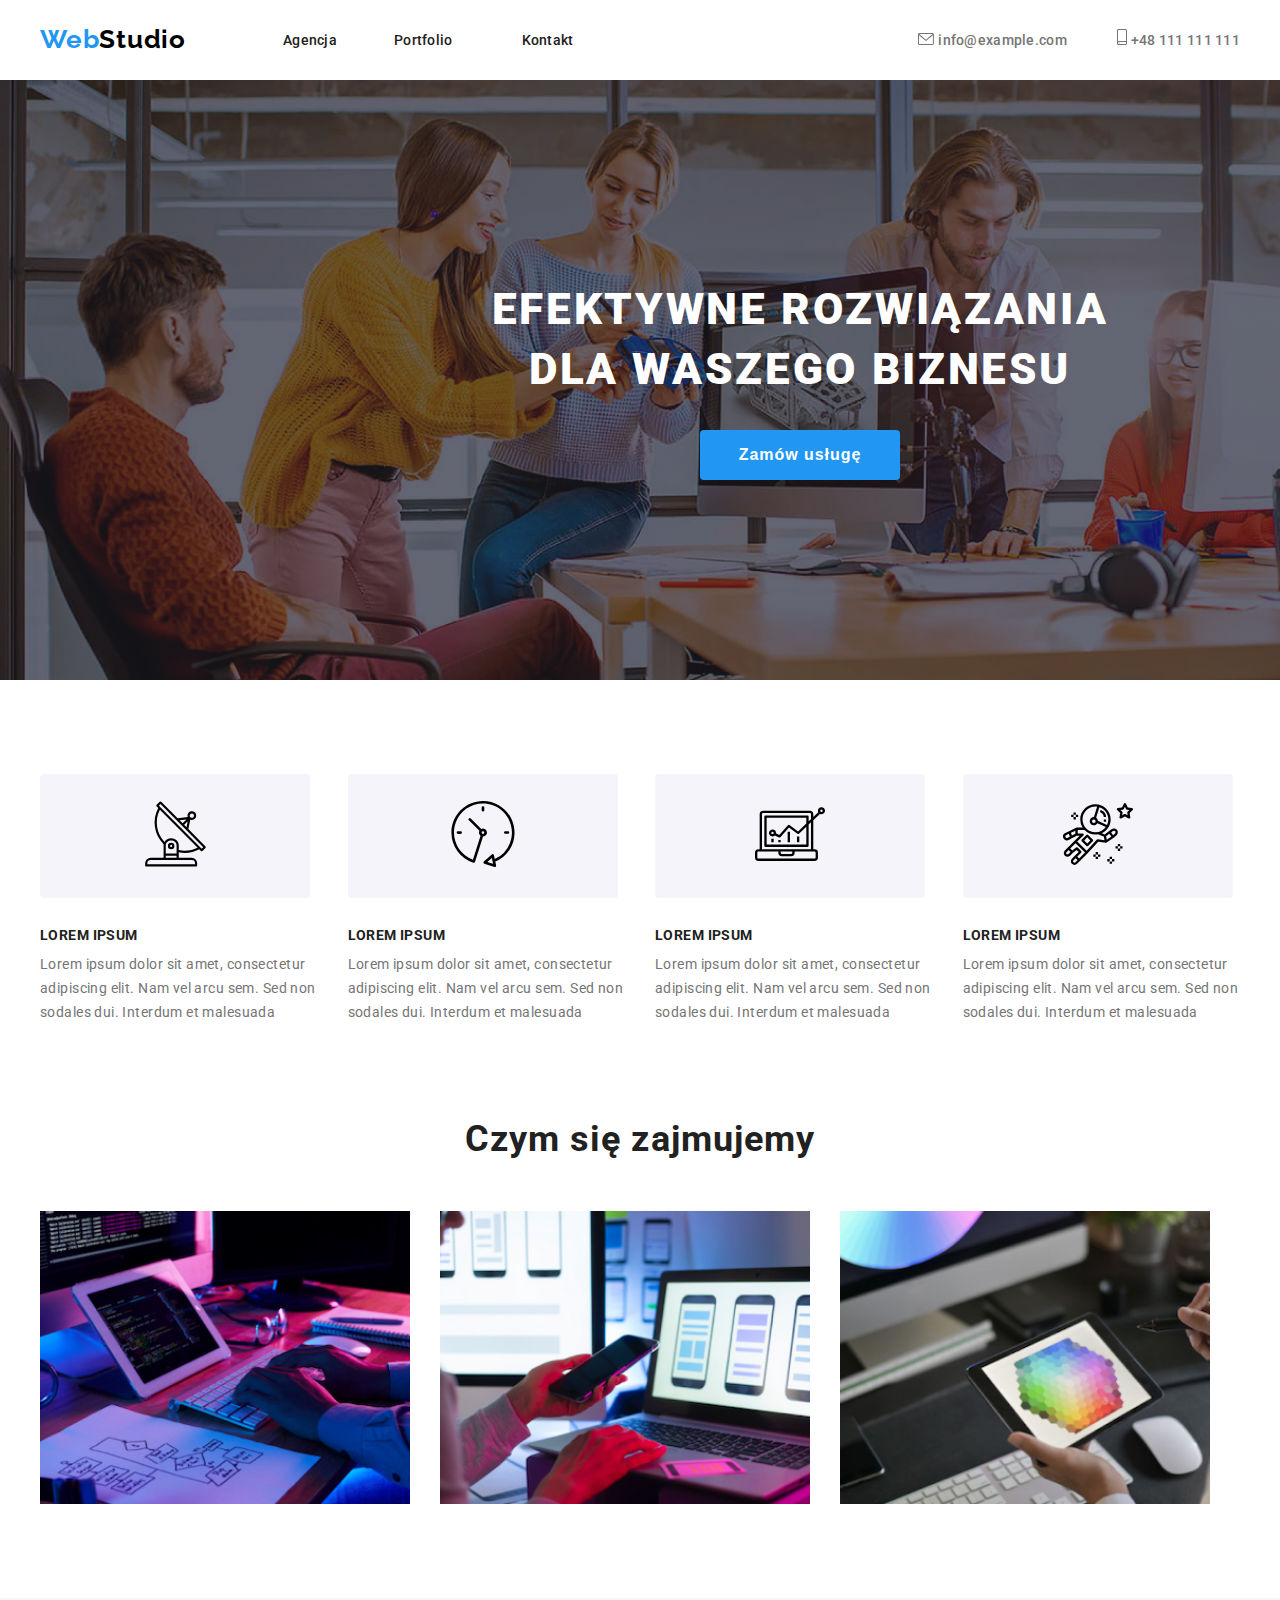
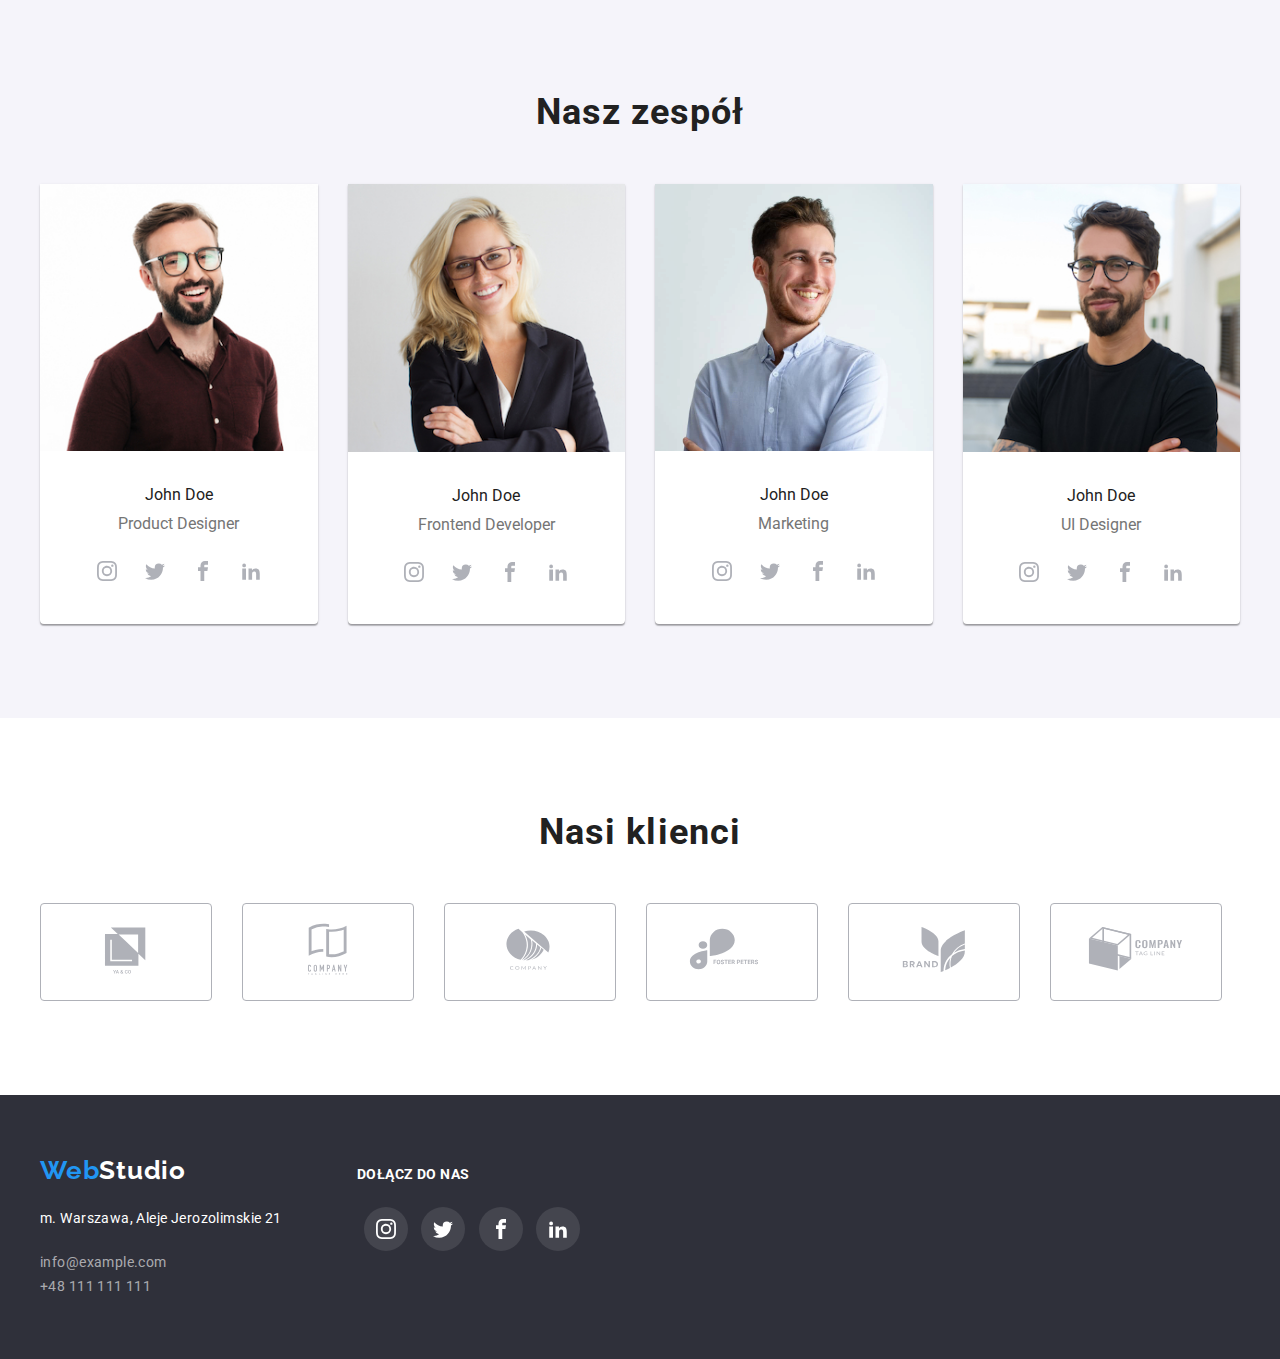
==== index.html @ 1ad015b8 "clone" ====
<!DOCTYPE html>
<html lang="pl">
  <head>
    <meta charset="UTF-8" />
    <meta http-equiv="X-UA-Compatible" content="IE=edge" />
    <meta name="viewport" content="width=device-width, initial-scale=1.0" />
    <title>WebStudio</title>
    <link
      rel="stylesheet"
      href="https://cdnjs.cloudflare.com/ajax/libs/modern-normalize/1.1.0/modern-normalize.min.css"
      integrity="sha512-wpPYUAdjBVSE4KJnH1VR1HeZfpl1ub8YT/NKx4PuQ5NmX2tKuGu6U/JRp5y+Y8XG2tV+wKQpNHVUX03MfMFn9Q=="
      crossorigin="anonymous"
      referrerpolicy="no-referrer"
    />
    <link href="css/styles.css" rel="stylesheet " />
    <link rel="preconnect" href="https://fonts.googleapis.com" />
    <link rel="preconnect" href="https://fonts.gstatic.com" crossorigin />
    <link
      href="https://fonts.googleapis.com/css2?family=Raleway:wght@700&display=swap&family=Roboto:wght@500&display=swap"
      rel="stylesheet"
    />
  </head>
  <body>
    <header class="nav-block nav-style container">
      <nav class="navbar">
        <ul class="ulist">
          <li class="logo">
            <a href="#" class="nav-link">Web<span class="logo-color">Studio</span></a>
          </li>
          <li><a href="#" class="nav-link hover">Agencja</a></li>
          <li class="padding-portfolio">
            <a href="portfolio.html" class="nav-link hover">Portfolio</a>
          </li>
          <li><a href="#" class="nav-link hover">Kontakt</a></li>
        </ul>
      </nav>
      <ul class="ulist">
        <li>
          <div class="nav-icon">
            <svg width="16" height="12">
              <use href="images/icons.svg#icon-envelope"></use>
            </svg>
            <a class="icon" href="mailto:info@example.com"
              >info@example.com</a
            >
          </div>
        </li class="list">
        <li class="padding-tel">
          <div class="nav-icon">
            <svg width="10px" height="16px">
              <use href="images/icons.svg#icon-smartphone"></use>
            </svg>
            <a class="icon" href="tel:+48111111111">+48 111 111 111</a>
          </div>
        </li>
      </ul>
    </header>
    <main>
      <div class="background-position">
        <section class="head-section-style section">
          <h1 class="head-section">EFEKTYWNE ROZWIĄZANIA<br />DLA WASZEGO BIZNESU</h1>
          <button class="button-style">Zamów usługę</button>
        </section>
      </div>
      <section class="info-section-style section">
        <ul class="container">
          <li class="list">
            <div class="info-icon-background">
              <svg width="65" height="70">
                <use href="images/icons.svg#icon-antenna-1"></use>
              </svg>
            </div>
            <h3 class="header-3">LOREM IPSUM</h3>
            <p class="paragraph">
              Lorem ipsum dolor sit amet, consectetur adipiscing elit. Nam vel arcu sem. Sed non sodales dui. Interdum et malesuada
            </p>
          </li>
          <li class="list">
            <div class="info-icon-background">
              <svg width="66" height="70">
                <use href="images/icons.svg#icon-clock-1"></use>
              </svg>
            </div>
            <h3 class="header-3">LOREM IPSUM</h3>
            <p class="paragraph">
              Lorem ipsum dolor sit amet, consectetur adipiscing elit. Nam vel arcu sem. Sed non sodales dui. Interdum et malesuada
            </p>
          </li>
          <li class="list">
            <div class="info-icon-background">
              <svg width="70" height="70">
                <use href="images/icons.svg#icon-diagram-1"></use>
              </svg>
            </div>
            <h3 class="header-3">LOREM IPSUM</h3>
            <p class="paragraph">
              Lorem ipsum dolor sit amet, consectetur adipiscing elit. Nam vel arcu sem. Sed non sodales dui. Interdum et malesuada
            </p>
          </li>
          <li class="list">
            <div class="info-icon-background">
              <svg width="70" height="70">
                <use href="images/icons.svg#icon-astronaut-1"></use>
              </svg>
            </div>
            <h3 class="header-3">LOREM IPSUM</h3>
            <p class="paragraph">
              Lorem ipsum dolor sit amet, consectetur adipiscing elit. Nam vel arcu sem. Sed non sodales dui. Interdum et malesuada
            </p>
          </li>
        </ul>
      </section>
      <section class="about-us-style section">
        <h2 class="header-2">Czym się zajmujemy</h2>
        <div class="container">
          <img src="images/services/keyboard.jpg" alt="working place1" width="370" />
          <img src="images/services/smartphone.jpg" alt="working place2" width="370" />
          <img src="images/services/tablet.jpg" alt="working place3" width="370" />
        </div>
      </section>
      <section class="section-background img-size section">
        <h2 class="header-2">Nasz zespół</h2>
        <div class="container">
          <figure class="white-box">
            <img src="images/team/product-designer.jpg" alt="John Doe" class="image"/>
            <figcaption class="font-style-figacaption">
              John Doe
              <div class="font-style-position">Product Designer</div>
              <div class="app-icons">
                <svg width="20" height="20">
                  <use href="images/icons.svg#icon-instagram"></use>
                </svg>
              </div>
              <div class="app-icons">
                <svg width="20" height="20">
                  <use href="images/icons.svg#icon-twitter"></use>
                </svg>
              </div>
              <div class="app-icons">
                <svg width="20" height="20">
                  <use href="images/icons.svg#icon-facebook"></use>
                </svg>
              </div>
              <div class="app-icons">
                <svg width="20" height="20">
                  <use href="images/icons.svg#icon-linkedin2"></use>
                </svg>
              </div>
            </figcaption>
          </figure>
          <figure class="white-box">
            <img src="images/team/frontend-devop.jpg" alt="John Doe" class="image" />
            <figcaption class="font-style-figacaption">
              John Doe
              <div class="font-style-position">Frontend Developer</div>
              <div class="app-icons">
                <svg width="20" height="20">
                  <use href="images/icons.svg#icon-instagram"></use>
                </svg>
              </div>
              <div class="app-icons">
                <svg width="20" height="20">
                  <use href="images/icons.svg#icon-twitter"></use>
                </svg>
              </div>
              <div class="app-icons">
                <svg width="20" height="20">
                  <use href="images/icons.svg#icon-facebook"></use>
                </svg>
              </div>
              <div class="app-icons">
                <svg width="20" height="20">
                  <use href="images/icons.svg#icon-linkedin2"></use>
                </svg>
              </div>
            </figcaption>
          </figure>
          <figure class="white-box">
            <img src="images/team/marketing-expert.jpg" alt="John Doe" class="image" />
            <figcaption class="font-style-figacaption">
              John Doe
              <div class="font-style-position">Marketing</div>
              <div class="app-icons">
                <svg width="20" height="20">
                  <use href="images/icons.svg#icon-instagram"></use>
                </svg>
              </div>
              <div class="app-icons">
                <svg width="20" height="20">
                  <use href="images/icons.svg#icon-twitter"></use>
                </svg>
              </div>
              <div class="app-icons">
                <svg width="20" height="20">
                  <use href="images/icons.svg#icon-facebook"></use>
                </svg>
              </div>
              <div class="app-icons">
                <svg width="20" height="20">
                  <use href="images/icons.svg#icon-linkedin2"></use>
                </svg>
              </div>
            </figcaption>
          </figure>
          <figure class="white-box">
            <img src="images/team/ui-designer.jpg" alt="John Doe" class="image"/>
            <figcaption class="font-style-figacaption">
              John Doe
              <div class="font-style-position">UI Designer</div>
              <div class="app-icons">
                <svg width="20" height="20">
                  <use href="images/icons.svg#icon-instagram"></use>
                </svg>
              </div>
              <div class="app-icons">
                <svg width="20" height="20">
                  <use href="images/icons.svg#icon-twitter"></use>
                </svg>
              </div>
              <div class="app-icons">
                <svg width="20" height="20">
                  <use href="images/icons.svg#icon-facebook"></use>
                </svg>
              </div>
              <div class="app-icons">
                <svg width="20" height="20">
                  <use href="images/icons.svg#icon-linkedin2"></use>
                </svg>
              </div>
            </figcaption>
          </figure>
        </div>
      </section>
      <section class="section">
        <h2 class="header-2">Nasi klienci</h2>
          <div class="container">
            <ul class="container">
              <li>
          <div class="company-icons">
            <svg width="106" height="60">
              <use href="images/icons.svg#icon-logo"></use>
            </svg>
          </div>
        </li>
        <li>
          <div class="company-icons">
            <svg width="106" height="60">
              <use href="images/icons.svg#icon-logo-2"></use>
            </svg>
          </div>
        </li>
        <li>
          <div class="company-icons">
            <svg width="106" height="60">
              <use href="images/icons.svg#icon-logo-3"></use>
            </svg>
          </div>
        </li>
        <li>
          <div class="company-icons">
            <svg width="106" height="60">
              <use href="images/icons.svg#icon-logo-4"></use>
            </svg>
          </div>
        </li>
          <div class="company-icons">
            <svg width="106" height="60">
              <use href="images/icons.svg#icon-logo-5"></use>
            </svg>
          </div>
          <li>
          <div class="company-icons">
            <svg width="106" height="60">
              <use href="images/icons.svg#icon-logo-6"></use>
            </svg>
          </div>
        </li>
        </div>
      </ul>
      </section>
    </main>
    <footer class="footer-background footer-style">
      <div class="container-footer">
        <ul class="find-us-placement">
          <li class="logo footer-list">
            <a href="#">Web<span class="footer-logo-color">Studio</span></a>
          </li>
          <li class="footer-style footer-list"><p class="find-us-style">Dołącz do nas</p></li>
        </ul>
        <address class="address-padding">
          <ul class="address-style">
            <div class="find-us-icons">
              <li class="footer-list">m. Warszawa, Aleje Jerozolimskie 21</li>
              <li class="find-us-icons-placment footer-list">
                <div class="find-us-app-icons">
                  <svg width="20" height="20">
                    <use href="images/icons.svg#icon-instagram"></use>
                  </svg>
                </div>
                <div class="find-us-app-icons">
                  <svg width="20" height="20">
                    <use href="images/icons.svg#icon-twitter"></use>
                  </svg>
                </div>
                <div class="find-us-app-icons">
                  <svg width="20" height="20">
                    <use href="images/icons.svg#icon-facebook"></use>
                  </svg>
                </div>
                <div class="find-us-app-icons">
                  <svg width="20" height="20">
                    <use href="images/icons.svg#icon-linkedin2"></use>
                  </svg>
                </div>
              </li>
            </div>
            <li class="footer-list">
              <a href="mailto:info@example.com" class="hover"
                >info@example.com</a
              >
            </li>
            <li class="footer-list">
              <a href="tel:+48111111111" class="hover">+48 111 111 111</a>
            </li>
          </ul>
        </address>
      </div>
    </footer>
  </body>
</html>
---- css/styles.css ----
body {
  font-family: "Roboto", "sans-serif";
  color: #212121;
}

* {
  margin: 0;
  padding: 0;
}

a {
  color: inherit;
  text-decoration: none;
}

ul, ol {
  list-style: none;
}

.section {
  padding-top: 94px;
  padding-bottom: 94px;
}

.ulist {
  margin-block-start: 0em;
  margin-block-end: 0em;
  margin-inline-start: 0px;
  margin-inline-end: 0px;
  padding-inline-start: 0px;
}

.header-3 {
  margin: 0;
}

.paragraph {
  margin: 0;
}

:root {
  --main-color: #2196f3;
  --second-font-color: rgba(117, 117, 117, 1);
  --background-color: rgba(47, 48, 58, 1);
}

.container {
  width: 1200px;
  display: flex;
  flex-direction: row;
  margin: auto;
  gap: 30px;
}

.container-footer {
  width: 1200px;
  margin: auto;
}

.container-portfolio {
  width: 1200px;
  display: flex;
  flex-direction: row;
  justify-content: center;
  margin: auto;
  gap: 8px;
}

.nav-style a {
  font-weight: 500;
  font-size: 14px;
  line-height: 1.14;
  letter-spacing: 0.02em;
  color: inherit;
  text-decoration: none;
}

.nav-block .navbar {
  display: inline;
}

.nav-block .ulist {
  display: flex;
  align-items: center;
}

.nav-block li {
  display: inline;
}

.nav-style {
  justify-content: space-between;
  padding-top: 24px;
  padding-bottom: 25px;
}

.line hr {
  border: 1px solid #ececec;
  margin: 0;
}

.hover:hover {
  color: var(--main-color);
}

.hover:focus {
  color: var(--main-color);
}

.button-hover:hover {
  background-color: var(--main-color);
  color: white;
  box-shadow: 0px 3px 1px rgba(0, 0, 0, 0.1), 0px 1px 2px rgba(0, 0, 0, 0.08),
    0px 2px 2px rgba(0, 0, 0, 0.12);
  border-radius: 4px;
}

.button-hover:focus {
  background-color: var(--main-color);
  color: white;
  box-shadow: 0px 3px 1px rgba(0, 0, 0, 0.1), 0px 1px 2px rgba(0, 0, 0, 0.08),
    0px 2px 2px rgba(0, 0, 0, 0.12);
  border-radius: 4px;
}

.logo a {
  font-family: "Raleway";
  font-weight: 700;
  font-size: 26px;
  line-height: 1.19;
  letter-spacing: 0.03em;
  color: var(--main-color);
  padding-right: 97px;
}

.logo-color {
  color: black;
}

.footer-logo-color {
  color: #fff;
}

.font-color {
  color: var(--second-font-color);
}

.head-section-style {
  width: 1600px;
  background-image: linear-gradient(
      to bottom,
      rgba(47, 48, 58, 0.4),
      rgba(47, 48, 58, 0.4)
    ),
    url(../images/background-2.jpg);
  background-size: cover;
  text-align: center;
}

.background-position {
  display: block;
  text-align: -webkit-center;
}

.head-section-style .head-section {
  font-weight: 900;
  font-size: 44px;
  line-height: 1.36;
  text-align: center;
  letter-spacing: 0.06em;
  text-transform: uppercase;
  color: #ffffff;
  margin: 0;
  padding-top: 106px;
  padding-bottom: 30px;
}

.button-style {
  color: white;
  font-weight: 700;
  width: 200px;
  background-color: var(--main-color);
  text-align: center;
  font-size: 16px;
  line-height: 1.87;
  border: var(--main-color);
  border-radius: 4px;
  cursor: pointer;
  letter-spacing: 0.06em;
  padding-top: 10px;
  padding-bottom: 10px;
  margin-bottom: 106px;
}

.info-section-style .container {
  list-style: none;
}

.info-section-style .header-3 {
  font-size: 14px;
  line-height: 1.14;
  letter-spacing: 0.03em;
  text-transform: uppercase;
}

.info-section-style .paragraph {
  font-size: 14px;
  line-height: 1.7;
  letter-spacing: 0.03em;
  color: #757575;
  padding-top: 10px;
}

.about-us-style .header-2 {
  font-weight: 700;
  font-size: 36px;
  line-height: 1.16;
  text-align: center;
  letter-spacing: 0.03em;
}

.padding-portfolio {
  padding-left: 57px;
  padding-right: 69px;
}

.padding-tel {
  padding-left: 50px;
}

.about-us-style {
  padding-top: 0px;
}

.header-2 {
  font-weight: 700;
  font-size: 36px;
  line-height: 1.16;
  text-align: center;
  letter-spacing: 0.03em;
  margin: auto;
  padding-bottom: 50px;
}

.section-background {
  background: #f5f4fa;
}

.white-box {
  background-color: #fff;
  width: 100%;
  box-shadow: 0px 1px 3px rgba(0, 0, 0, 0.12), 0px 1px 1px rgba(0, 0, 0, 0.14),
    0px 2px 1px rgba(0, 0, 0, 0.2);
  border-radius: 0px 0px 4px 4px;
  margin: 0px;
  padding-bottom: 30px;
}

.img-size figure img {
  width: 100%;
}

.font-style-figacaption {
  padding-top: 30px;
  text-align: center;
}

.font-style-position {
  color: var(--second-font-color);
  padding-top: 10px;
  padding-bottom: 16px;
}

.footer-background {
  background-color: var(--background-color);
  font-size: 14px;
  line-height: 1.71;
  letter-spacing: 0.03em;
  color: #ffffff;
  padding-top: 60px;
  padding-bottom: 60px;
}

.footer-style a {
  text-decoration: none;
}

.address-style a {
  font-size: 14px;
  line-height: 1.71;
  letter-spacing: 0.03em;
  color: rgba(255, 255, 255, 0.6);
}

.footer-style .footer-list {
  text-decoration: none;
  list-style-type: none;
  font-style: normal;
  list-style: none;
}

.buttons-style .bt {
  padding-top: 6px;
  padding-bottom: 6px;
  background: #f5f4fa;
  border-radius: 4px;
  border-color: #f5f4fa;
  font-weight: 500;
  font-size: 16px;
  line-height: 1.625;
  text-align: center;
  letter-spacing: 0.03em;
  border: none;
  cursor: pointer;
  font-family: "Roboto";
}

.bt:hover {
  color: #FFFFFF;
  background-color: #2196F3;
}

.buttons-style {
  list-style: none;
  gap: 8px;
  justify-content: center;
}

.button-padding {
  padding-left: 22px;
  padding-right: 22px;
}

.img-wrap {
  flex-wrap: wrap;
  list-style: none;
}

.img-wrap .wrap-list {
  width: 370px;
}

.figcaption-padding .division {
  padding-top: 13px;
  color: var(--second-font-color);
}

.figcaption-padding {
  padding-left: 24px;
  padding-top: 20px;
}

.padding-prop {
  padding-bottom: 0px;
}

.padding-settings {
  padding-top: 50px;
}

.box-border {
  padding: 20px;
  border-left: 1px solid #ececec;
  border-right: 1px solid #ececec;
  border-bottom: 1px solid #ececec;
}

.no-gap {
  display: block;
}

.img-box {
  max-width: 370px;
  margin-left: auto;
  margin-right: auto;
}

.img-box:hover {
  box-shadow: 0px 1px 3px rgba(0, 0, 0, 0.12), 0px 1px 1px rgba(0, 0, 0, 0.14),
    0px 2px 1px rgba(0, 0, 0, 0.2);
  border-radius: 0px 0px 4px 4px;
}

.img-box:focus {
  box-shadow: 0px 1px 3px rgba(0, 0, 0, 0.12), 0px 1px 1px rgba(0, 0, 0, 0.14),
    0px 2px 1px rgba(0, 0, 0, 0.2);
  border-radius: 0px 0px 4px 4px;
}

.header-svg {
  padding-right: 10px;
}

.hm {
  width: 100px;
  height: 250px;
  color: palevioletred;
}

.box::before {
  font-size: 40px;
  color: orange;
}

.box::after {
  font-size: 30px;
  color: teal;
}

.nav-icon {
  fill: rgba(117, 117, 117, 1);
  color: var(--second-font-color);
  cursor: pointer;
}

.nav-icon:hover {
  fill: var(--main-color);
  color: var(--main-color);
}

.nav-icon:focus-within {
  fill: var(--main-color);
  color: var(--main-color);
}

.info-icon-background {
  width: 270px;
  background-color: rgba(245, 244, 250, 1);
  display: inline-block;
  text-align: center;
  padding-top: 25px;
  padding-bottom: 25px;
  border-radius: 4px;
  margin-bottom: 30px;
}

.app-icons {
  display: inline-block;
  padding: 12px 12px 12px 12px;
  fill: rgba(175, 177, 184, 1);
  cursor: pointer;
  line-height: 0;
}

.app-icons:hover {
  background-color: var(--main-color);
  border-radius: 50%;
  fill: white;
}

.company-icons {
  border: 1px solid #afb1b8;
  border-radius: 4px;
  display: inline-block;
  text-align: center;
  padding: 16px 32px 16px 32px;
  fill: rgba(175, 177, 184, 1);
  cursor: pointer;
}

.company-icons:hover {
  fill: var(--main-color);
  color: var(--main-color);
  border: 1px solid var(--main-color);
}

.company-icons:focus {
  fill: var(--main-color);
  color: var(--main-color);
  border: 1px solid var(--main-color);
}

.find-us-placement {
  display: flex;
  align-items: baseline;
  padding-bottom: 20px;
}

.find-us-style {
  font-weight: 700;
  font-size: 14px;
  line-height: 1.14;
  letter-spacing: 0.03em;
  text-transform: uppercase;
  color: #ffffff;
  padding-left: 74px;
}

.find-us-icons {
  display: flex;
}

.find-us-icons-placment {
  padding-left: 82px;
}

.find-us-app-icons {
  display: inline-block;
  padding: 12px 12px 12px 12px;
  fill: white;
  cursor: pointer;
  background-color: rgba(255, 255, 255, 0.1);
  border-radius: 50%;
  line-height: 0;
  margin-right: 10px;
}

.find-us-app-icons:hover {
  background-color: var(--main-color);
  border-radius: 50%;
  fill: white;
}

.find-us-app-icons:focus {
  background-color: var(--main-color);
  border-radius: 50%;
  fill: white;
}
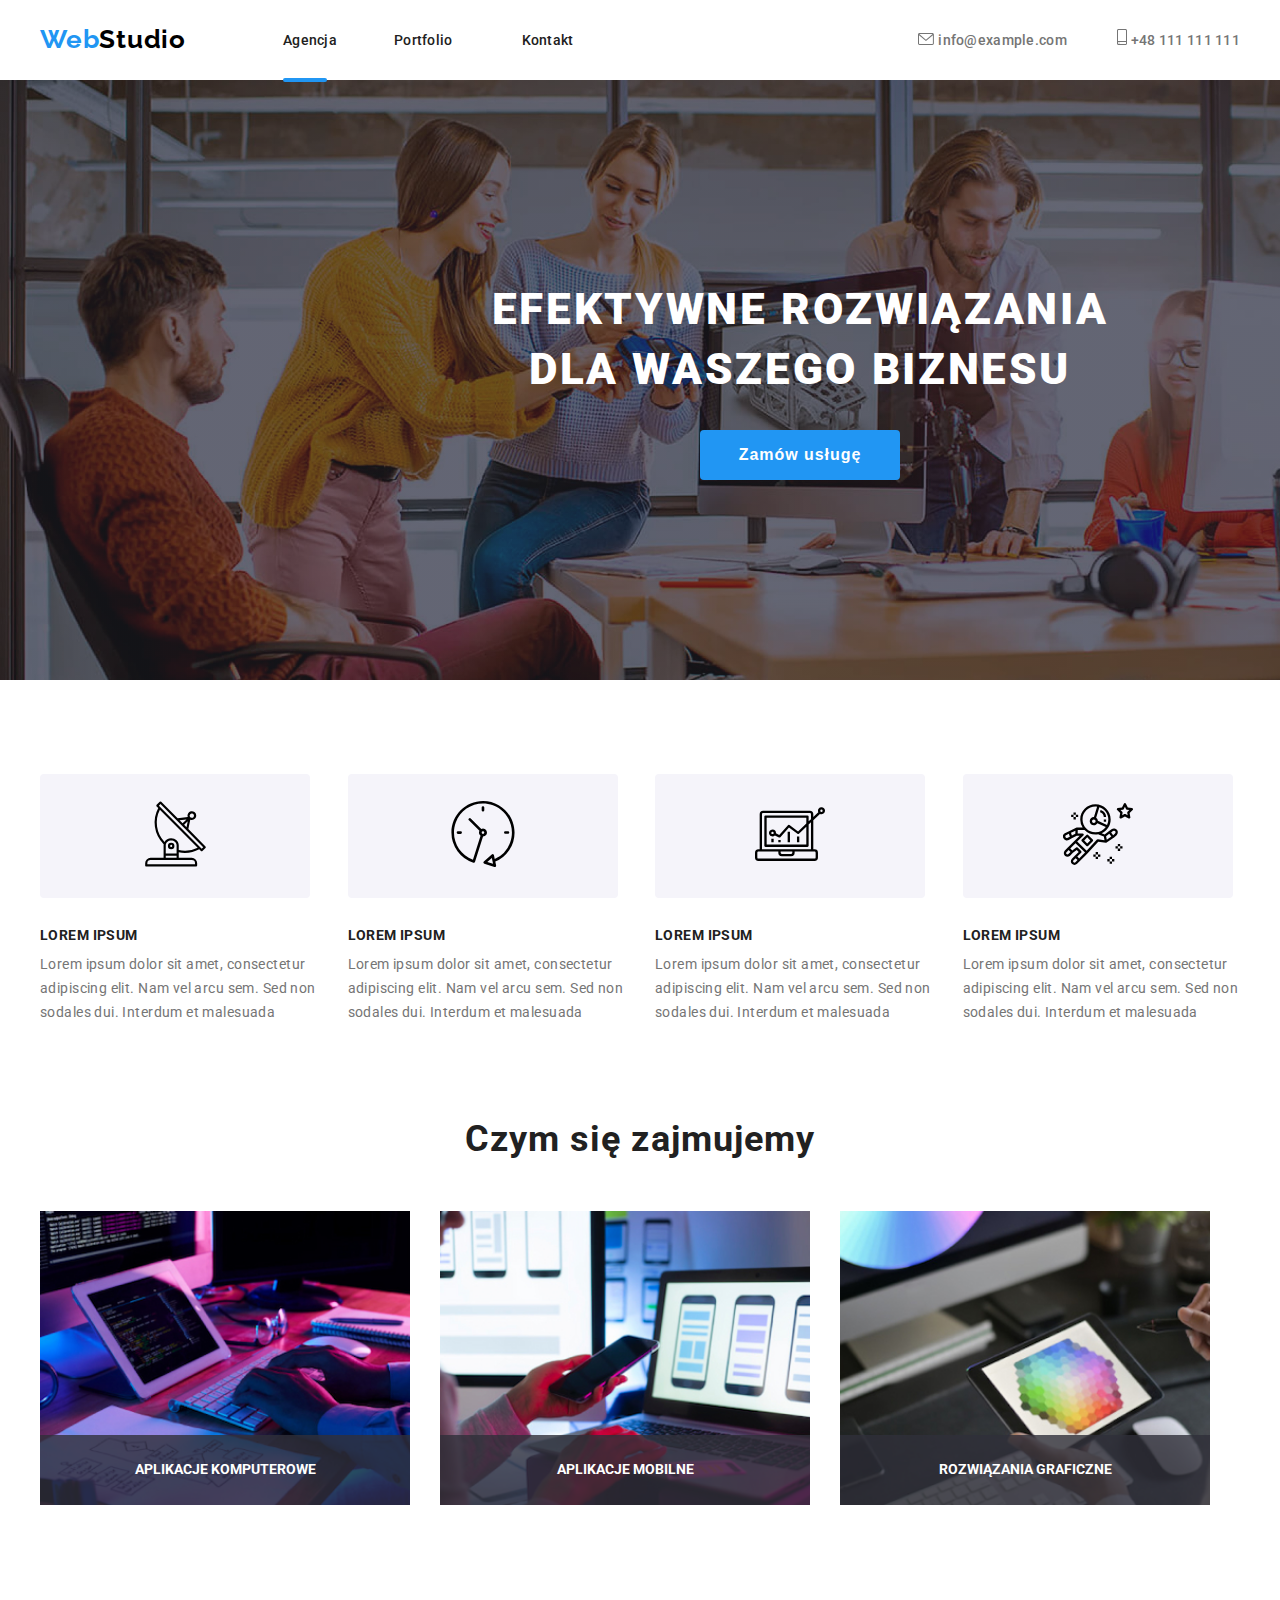
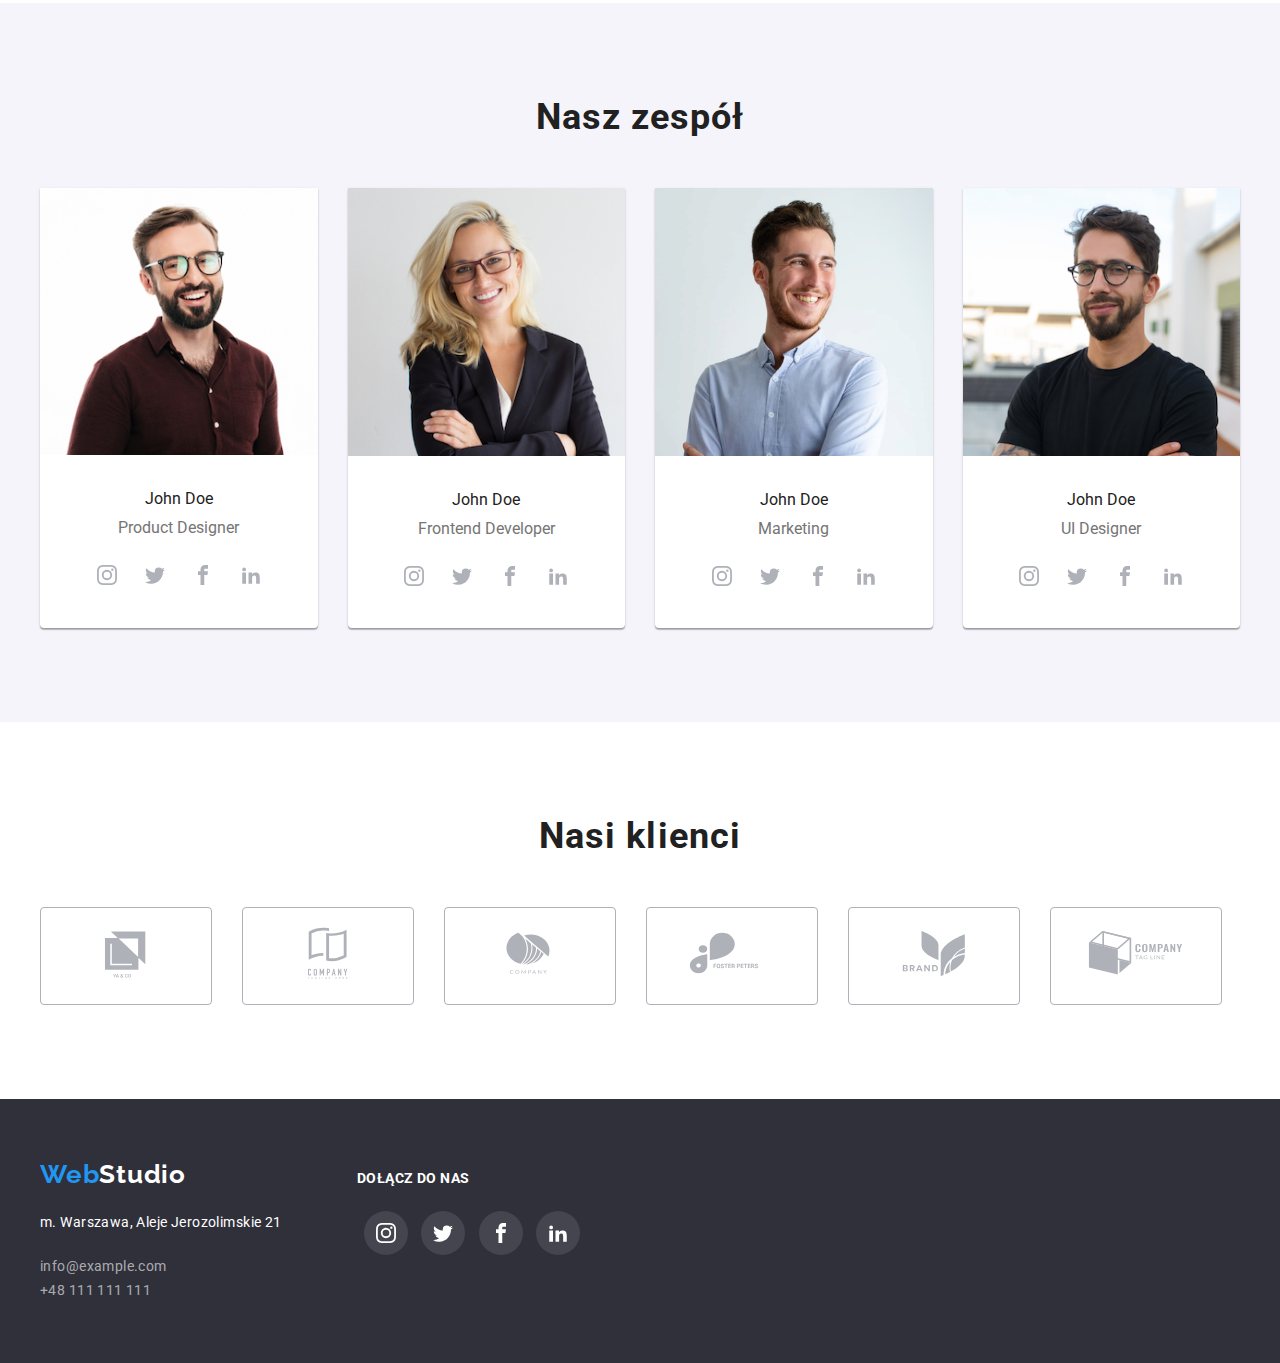
==== commit ddff4064: "css changes" ====
--- a/index.html
+++ b/index.html
@@ -27,7 +27,7 @@
           <li class="logo">
             <a href="#" class="nav-link">Web<span class="logo-color">Studio</span></a>
           </li>
-          <li><a href="#" class="nav-link hover">Agencja</a></li>
+          <li><a href="#" class="hover studio-visual">Agencja</a></li>
           <li class="padding-portfolio">
             <a href="portfolio.html" class="nav-link hover">Portfolio</a>
           </li>
@@ -59,7 +59,7 @@
       <div class="background-position">
         <section class="head-section-style section">
           <h1 class="head-section">EFEKTYWNE ROZWIĄZANIA<br />DLA WASZEGO BIZNESU</h1>
-          <button class="button-style">Zamów usługę</button>
+          <button data-modal-open class="button-style">Zamów usługę</button>
         </section>
       </div>
       <section class="info-section-style section">
@@ -113,9 +113,34 @@
       <section class="about-us-style section">
         <h2 class="header-2">Czym się zajmujemy</h2>
         <div class="container">
-          <img src="images/services/keyboard.jpg" alt="working place1" width="370" />
-          <img src="images/services/smartphone.jpg" alt="working place2" width="370" />
-          <img src="images/services/tablet.jpg" alt="working place3" width="370" />
+          <div class="img-position">
+            <img
+              src="images/services/keyboard.jpg"
+              alt="working place1"
+              width="370"
+              height="294"
+            />
+            <p class="text-about-us">Aplikacje komputerowe</p>
+          </div>
+          <div class="img-position">
+            <img
+              class="img-position"
+              src="images/services/smartphone.jpg"
+              alt="working place2"
+              width="370"
+              height="294"
+            />
+            <p class="text-about-us">Aplikacje mobilne</p>
+          </div>
+          <div class="img-position">
+            <img
+              src="images/services/tablet.jpg"
+              alt="working place3"
+              width="370"
+              height="294"
+            />
+            <p class="text-about-us">Rozwiązania graficzne</p>
+          </div>
         </div>
       </section>
       <section class="section-background img-size section">
@@ -327,4 +352,14 @@
       </div>
     </footer>
   </body>
+    <div class="backdrop is-hidden" data-modal>
+      <div class="modal">
+        <button class="modal-btn-close" data-modal-close>
+          <svg width="11" height="11">
+            <use href="images/icons.svg#icon-cancel-circle"></use>
+          </svg>
+        </button>
+      </div>
+    </div>
+    <script src="./js/modal.js"></script>
 </html>
--- a/css/styles.css
+++ b/css/styles.css
@@ -101,10 +101,14 @@
 
 .hover:hover {
   color: var(--main-color);
+  transition: transform 250ms;
+  transition-timing-function: cubic-bezier(0.4, 0, 0.2, 1);
 }
 
 .hover:focus {
   color: var(--main-color);
+  transition: transform 250ms;
+  transition-timing-function: cubic-bezier(0.4, 0, 0.2, 1);
 }
 
 .button-hover:hover {
@@ -113,6 +117,8 @@
   box-shadow: 0px 3px 1px rgba(0, 0, 0, 0.1), 0px 1px 2px rgba(0, 0, 0, 0.08),
     0px 2px 2px rgba(0, 0, 0, 0.12);
   border-radius: 4px;
+  transition: transform 250ms;
+  transition-timing-function: cubic-bezier(0.4, 0, 0.2, 1);
 }
 
 .button-hover:focus {
@@ -121,6 +127,8 @@
   box-shadow: 0px 3px 1px rgba(0, 0, 0, 0.1), 0px 1px 2px rgba(0, 0, 0, 0.08),
     0px 2px 2px rgba(0, 0, 0, 0.12);
   border-radius: 4px;
+  transition: transform 250ms;
+  transition-timing-function: cubic-bezier(0.4, 0, 0.2, 1);
 }
 
 .logo a {
@@ -224,6 +232,36 @@
   padding-right: 69px;
 }
 
+.portfolio-visual {
+  position: relative;
+}
+
+.portfolio-visual::after {
+  content: "";
+  position: absolute;
+  width: 58px;
+  height: 4px;
+  top: 46px;
+  left: 0;
+  background: #2196f3;
+  border-radius: 2px;
+}
+
+.studio-visual {
+  position: relative;
+}
+
+.studio-visual::after {
+  content: "";
+  position: absolute;
+  width: 44px;
+  height: 4px;
+  top: 46px;
+  left: 0;
+  background: #2196f3;
+  border-radius: 2px;
+}
+
 .padding-tel {
   padding-left: 50px;
 }
@@ -375,16 +413,12 @@
   margin-right: auto;
 }
 
-.img-box:hover {
-  box-shadow: 0px 1px 3px rgba(0, 0, 0, 0.12), 0px 1px 1px rgba(0, 0, 0, 0.14),
-    0px 2px 1px rgba(0, 0, 0, 0.2);
-  border-radius: 0px 0px 4px 4px;
-}
-
 .img-box:focus {
   box-shadow: 0px 1px 3px rgba(0, 0, 0, 0.12), 0px 1px 1px rgba(0, 0, 0, 0.14),
     0px 2px 1px rgba(0, 0, 0, 0.2);
   border-radius: 0px 0px 4px 4px;
+  transition: transform 250ms;
+  transition-timing-function: cubic-bezier(0.4, 0, 0.2, 1);
 }
 
 .header-svg {
@@ -416,11 +450,15 @@
 .nav-icon:hover {
   fill: var(--main-color);
   color: var(--main-color);
+  transition: transform 250ms;
+  transition-timing-function: cubic-bezier(0.4, 0, 0.2, 1);
 }
 
 .nav-icon:focus-within {
   fill: var(--main-color);
   color: var(--main-color);
+  transition: transform 250ms;
+  transition-timing-function: cubic-bezier(0.4, 0, 0.2, 1);
 }
 
 .info-icon-background {
@@ -446,6 +484,8 @@
   background-color: var(--main-color);
   border-radius: 50%;
   fill: white;
+  transition: transform 250ms;
+  transition-timing-function: cubic-bezier(0.4, 0, 0.2, 1);
 }
 
 .company-icons {
@@ -468,6 +508,8 @@
   fill: var(--main-color);
   color: var(--main-color);
   border: 1px solid var(--main-color);
+  transition: transform 250ms;
+  transition-timing-function: cubic-bezier(0.4, 0, 0.2, 1);
 }
 
 .find-us-placement {
@@ -509,10 +551,144 @@
   background-color: var(--main-color);
   border-radius: 50%;
   fill: white;
+  transition: transform 250ms;
+  transition-timing-function: cubic-bezier(0.4, 0, 0.2, 1);
 }
 
 .find-us-app-icons:focus {
   background-color: var(--main-color);
   border-radius: 50%;
   fill: white;
+  transition: transform 250ms;
+  transition-timing-function: cubic-bezier(0.4, 0, 0.2, 1);
+}
+
+.is-hidden {
+  pointer-events: none;
+  visibility: hidden;
+  opacity: 0;
+}
+
+.modal {
+  background: rgba(0, 0, 0, 0.2);
+  transition-property: visibility, opacity, transform;
+  opacity: 1;
+  visibility: visible;
+  display: block;
+}
+
+.overlay-hover:hover .overlay {
+  transform: translatey(0);
+  cursor: pointer;
+  transition: transform 250ms;
+  transition-timing-function: cubic-bezier(0.4, 0, 0.2, 1);
+}
+
+.overlay-hover:hover .img-box {
+  box-shadow: 0px 1px 3px rgba(0, 0, 0, 0.12), 0px 1px 1px rgba(0, 0, 0, 0.14),
+    0px 2px 1px rgba(0, 0, 0, 0.2);
+  border-radius: 0px 0px 4px 4px;
+  cursor: pointer;
+  transition: transform 250ms;
+  transition-timing-function: cubic-bezier(0.4, 0, 0.2, 1);
+}
+
+.box-overlay {
+  position: absolute;
+  margin-left: auto;
+  margin-right: auto;
+  overflow: hidden;
+  margin-top: 16px;
+}
+
+.overlay {
+  position: relative;
+  top: 0;
+  left: 0;
+  transform: translatey(+100%);
+  transition: transform 250ms;
+  transition-timing-function: cubic-bezier(0.4, 0, 0.2, 1);
+  background-color: var(--main-color);
+  color: #ffffff;
+  font-weight: 400;
+  font-size: 18px;
+  line-height: 1.55;
+  letter-spacing: 0.03em;
+  opacity: 0.9;
+  width: 100%;
+  height: 294px;
+  padding: 49px 45px 49px 24px;
+}
+
+.text-about-us {
+  position: absolute;
+  background-color: rgba(47, 48, 58, 0.8);
+  width: 370px;
+  overflow: hidden;
+  color: #ffffff;
+  text-align: center;
+  padding-top: 27px;
+  padding-bottom: 27px;
+  text-transform: uppercase;
+  font-weight: 700;
+  font-size: 14px;
+  line-height: 1.14;
+  top: 224px;
+}
+
+.img-position {
+  position: relative;
+}
+
+.is-hidden {
+  visibility: hidden;
+  opacity: 0;
+}
+
+.backdrop {
+  position: fixed;
+  left: 0;
+  top: 0;
+  width: 100%;
+  height: 100%;
+  background-color: rgba(0, 0, 0, 0.5);
+  display: flex;
+  justify-content: center;
+  align-items: center;
+}
+
+.modal {
+  position: relative;
+  width: 528px;
+  height: 581px;
+  background-color: white;
+  box-shadow: 0px 1px 3px rgba(0, 0, 0, 0.12), 0px 1px 1px rgba(0, 0, 0, 0.14),
+    0px 2px 1px rgba(0, 0, 0, 0.2);
+  border-radius: 4px;
+  transition-property: transform;
+  transition-duration: 1s;
+  transition-timing-function: ease;
+}
+
+.backdrop.is-hidden .modal {
+  transform: translate(0%, 0%) scale(0.4);
+}
+
+.modal-btn-close {
+  position: absolute;
+  top: 8px;
+  right: 8px;
+  width: 30px;
+  height: 30px;
+  border: 1px solid rgba(0, 0, 0, 0.1);
+  background-color: white;
+  border-radius: 50%;
+  cursor: pointer;
+  display: flex;
+  justify-content: center;
+  align-items: center;
+  padding-left: 0px;
+  padding-right: 0px;
+  padding-top: 0px;
+  padding-bottom: 0px;
 }